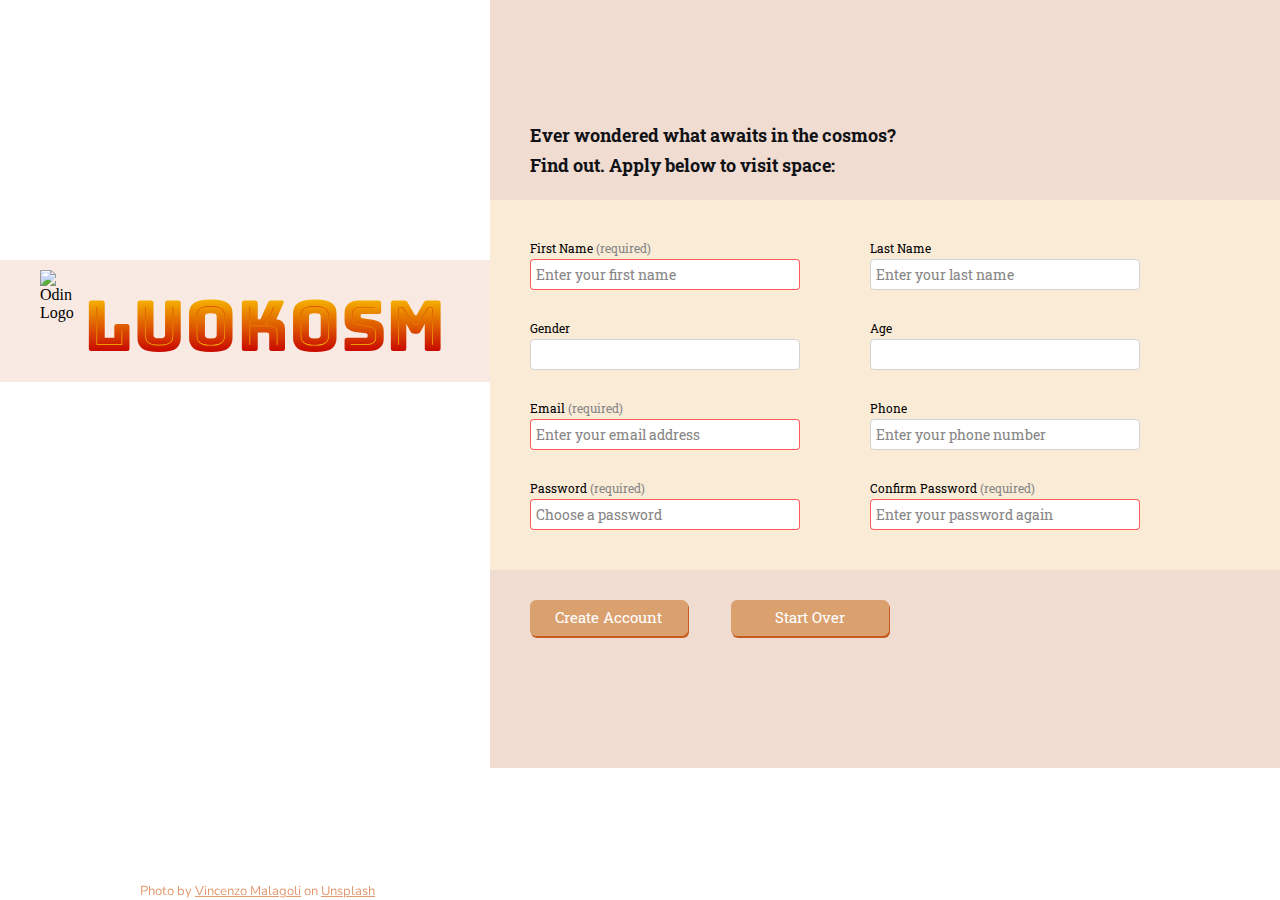
==== index.html @ b5f3f6e4 "Add forms project" ====
<!DOCTYPE html>
<html lang="en">

<head>
    <meta charset="UTF-8">
    <meta http-equiv="X-UA-Compatible" content="IE=edge">
    <meta name="viewport" content="width=device-width, initial-scale=1.0">
    <title>Fly to Outer Space</title>
    <link rel="stylesheet" href="style.css">
</head>

<body>
    <div class="left">
        <div class="logo">
            <img src="/home/naouuud/my-websites/practice/forms/odin-lined.png" alt="Odin Logo">
            <h1>LUOKOSM</h1>
        </div>
        <p class="attribution">Photo by <a href="https://unsplash.com/@zenz" target="_blank">Vincenzo Malagoli</a> on <a
                href="https://unsplash.com/" target="_blank">Unsplash</a></p>
    </div>
    <div class="right">
        <div class="intro">
            <p>Ever wondered what awaits in the cosmos?<br>Find out. Apply below to visit space:</p>
        </div>
        <div class="application-form">
            <form action="" method="get" id="application-form">
                <div class="form-row">
                    <div class="input-label-pair">
                        <label for="first-name">First Name <span aria-label="required">(required)</span></label>
                        <input type="text" id="first-name" name="first-name" placeholder="Enter your first name"
                            required maxlength="100" pattern="[A-Za-z- ]+">
                    </div>
                    <div class="input-label-pair">
                        <label for="last-name">Last Name</label>
                        <input type="text" id="last-name" name="last-name" placeholder="Enter your last name"
                            maxlength="100">
                    </div>
                </div>
                <div class="form-row">
                    <div class="input-label-pair">
                        <label for="gender">Gender</label>
                        <input type="text" name="gender" id="gender" list="gender-list" autocomplete="off"
                            maxlength="50">
                    </div>
                    <datalist id="gender-list">
                        <option>Cis-Female</option>
                        <option>Trans-Female</option>
                        <option>Cis-Male</option>
                        <option>Trans-Male</option>
                        <option>Non-binary</option>
                    </datalist>
                    <div class="input-label-pair">
                        <label for="age">Age</label>
                        <input type="number" min="18" max="100" id="age" name="age">
                    </div>
                </div>
                <div class="form-row">
                    <div class="input-label-pair">
                        <label for="email">Email <span aria-label="required">(required)</span></label>
                        <input type="email" id="email" name="email" placeholder="Enter your email address"
                            autocomplete="off" required maxlength="50">
                    </div>
                    <div class="input-label-pair">
                        <label for="tel">Phone</label>
                        <input type="tel" id="tel" name="tel" placeholder="Enter your phone number" maxlength="20"
                            pattern="^[0-9]*[0-9.\- ()]*[0-9]$">
                    </div>
                </div>
                <div class="form-row">
                    <div class="input-label-pair">
                        <label for="password">Password <span aria-label="required">(required)</span></label>
                        <input type="password" id="password" name="password" placeholder="Choose a password" required
                            minlength="8" maxlength="20">
                    </div>
                    <div class="input-label-pair">
                        <label for="confirm-password">Confirm Password <span
                                aria-label="required">(required)</span></label>
                        <input type="password" id="confirm-password" name="confirm-password"
                            placeholder="Enter your password again" required minlength="8" maxlength="20">
                    </div>
                </div>
            </form>
        </div>
        <input type="submit" form="application-form" value="Create Account">
        <input type="reset" form="application-form" value="Start Over">
    </div>
</body>

</html>
---- style.css ----
@import url('https://fonts.googleapis.com/css2?family=Anton&family=Bungee+Spice&family=Karla&family=Nunito&family=Roboto+Slab&display=swap');

* {
    margin: 0;
    padding: 0;
    box-sizing: border-box;
}

body {
    display: flex;
}

.left {
    min-height: 768px;
    background-image: url(/home/naouuud/my-websites/practice/forms/forms-background.jpg);
    background-repeat: no-repeat;
    background-size: auto 100%;
    background-position-x: -370px;
}

.left .logo {
    display: flex;
    margin-top: 260px;
    padding: 10px 45px 10px 40px;
    background-color: rgba(199, 91, 29, 0.13);
}

.logo img {
    height: 100px;
    margin-right: 10px;
}

.logo h1 {
    margin-top: 10px;
    font-family: 'Bungee Spice', cursive;
    font-size: 70px;
}

.left .attribution {
    position: fixed;
    bottom: 0;
    margin-left: 140px;
    color: rgb(228, 154, 112);
    font-family: 'Nunito', sans-serif;
    font-size: 13px;
}

.left .attribution a:link,
.left .attribution a:visited {
    color: rgb(228, 154, 112);
}

.left .attribution a:active {
    color: rgb(235, 222, 214);
}

.right {
    width: 100vw;
    background-color: rgb(240, 220, 209);
    font-family: 'Roboto Slab', sans-serif;
    font-size: 14px;
}

.right .intro {
    width: 480px;
    margin: 120px 0 20px 40px;
    font-size: 18px;
    font-weight: bold;
    color: rgb(17, 18, 22);
    line-height: 30px;
}

.right p {
    margin-bottom: 20px;
}

.right .application-form {
    padding: 40px 20px 10px 40px;
    background-color: antiquewhite;
}

.right .application-form .form-row {
    display: flex;
    gap: 40px;
    margin-bottom: 30px;
}

.right .application-form .form-row .input-label-pair {
    width: 300px;
}

.right .application-form .form-row label {
    display: block;
    font-size: 12px;
    padding-bottom: 3px;
}

.right .application-form .form-row input {
    display: block;
    font-family: inherit;
    font-size: inherit;
    padding: 5px;
    width: 90%;
    border: 1px solid lightgray;
    border-radius: 4px;
    outline: none;
}

.right .application-form .form-row input:focus,
.right .application-form .form-row input:hover {
    border: 1px solid rgba(73, 73, 88, 0.377);
    box-shadow: 1px 1px rgba(73, 73, 88, 0.575);
}

.right .application-form .form-row input:invalid {
    border: 1px solid rgba(255, 72, 72, 0.897);
}

.right .application-form .form-row input:focus:invalid,
.right .application-form .form-row input:hover:invalid {
    border: 1px solid rgba(248, 52, 52, 0.603);
    box-shadow: 1px 1px rgba(248, 52, 52, 0.699);
}

.right .application-form .form-row input::placeholder,
.right .application-form .form-row label span  {
    color: rgb(134, 133, 133);
}

.right input[type='submit'],
.right input[type='reset'] {
    font: inherit;
    color: white;
    font-size: 15px;
    margin: 30px 0 0 40px;
    padding: 6px 8px 8px 8px;
    width: 20%;
    background-color: rgb(218, 161, 111);
    border: 1px solid rgb(218, 161, 111);
    border-radius: 6px;
    box-shadow: 1px 2px rgb(199, 91, 29)
}

.right input[type='submit']:active,
.right input[type='reset']:active {
    background-color: rgb(199, 91, 29);
    border: 1px solid rgb(199, 91, 29);
    box-shadow: none;
}
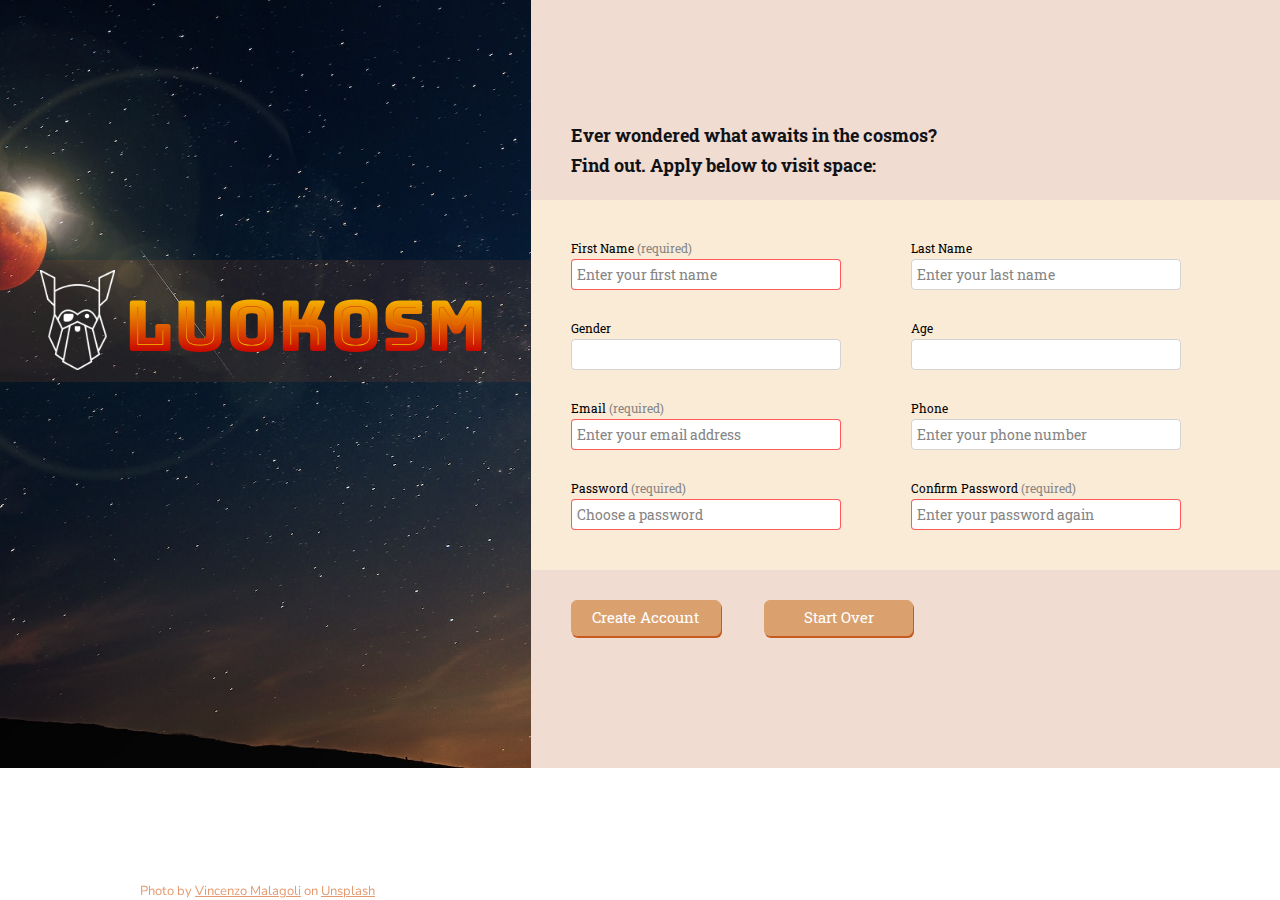
==== commit 43802913: "Fix image url" ====
--- a/index.html
+++ b/index.html
@@ -12,7 +12,7 @@
 <body>
     <div class="left">
         <div class="logo">
-            <img src="/home/naouuud/my-websites/practice/forms/odin-lined.png" alt="Odin Logo">
+            <img src="odin-lined.png" alt="Odin Logo">
             <h1>LUOKOSM</h1>
         </div>
         <p class="attribution">Photo by <a href="https://unsplash.com/@zenz" target="_blank">Vincenzo Malagoli</a> on <a
--- a/style.css
+++ b/style.css
@@ -12,7 +12,7 @@
 
 .left {
     min-height: 768px;
-    background-image: url(/home/naouuud/my-websites/practice/forms/forms-background.jpg);
+    background-image: url(forms-background.jpg);
     background-repeat: no-repeat;
     background-size: auto 100%;
     background-position-x: -370px;
